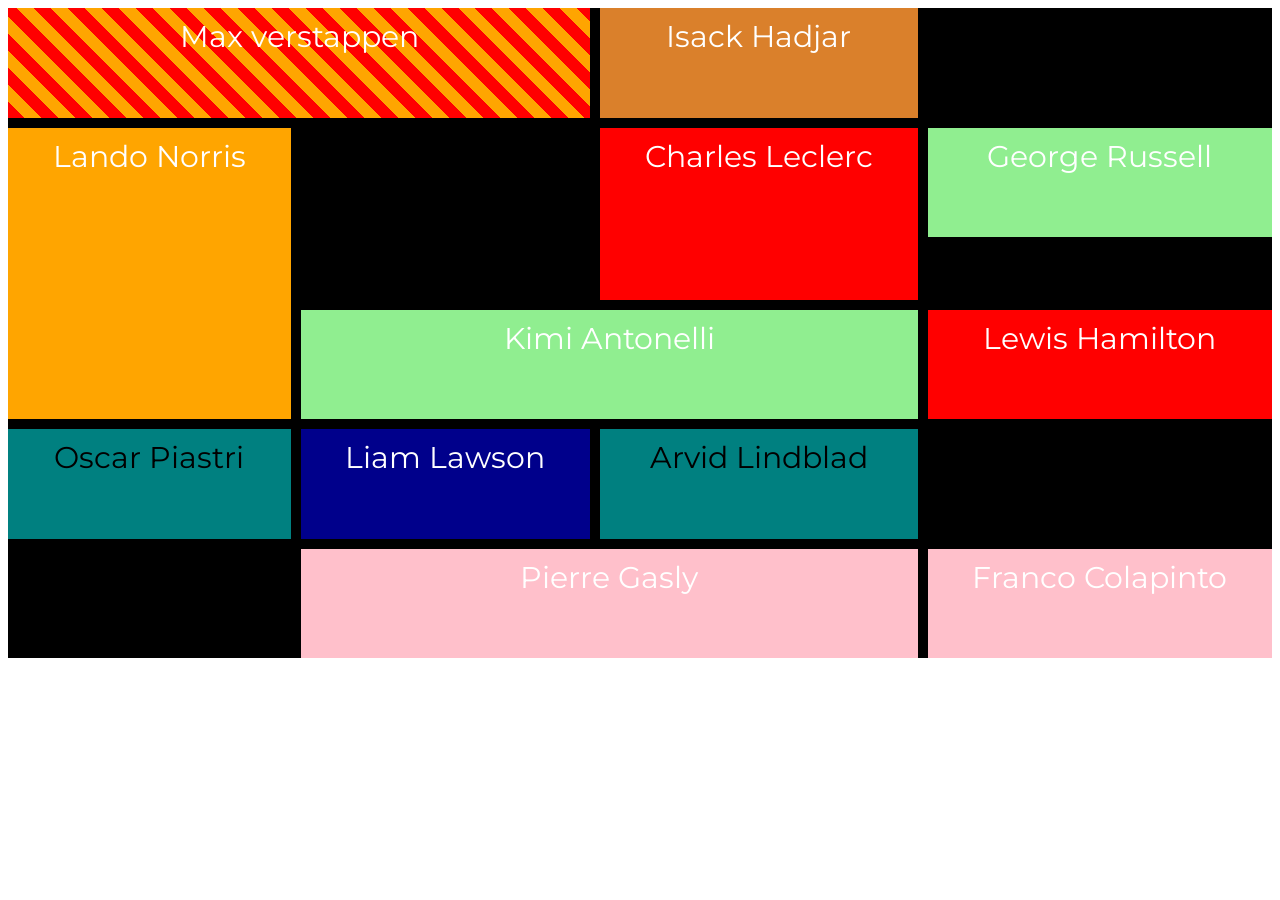
==== Index.html @ b8f1b2d2 "F1" ====
<!DOCTYPE html> 
<html>

    <head>
        <meta charset="utf-8">
        <title>Mondrian</title>
        <link rel="preconnect" href="https://fonts.googleapis.com">
        <link rel="preconnect" href="https://fonts.gstatic.com" crossorigin>
        <link href="https://fonts.googleapis.com/css2?family=Montserrat:wght@400;700&display=swap" rel="stylesheet">
        <link rel="stylesheet" href="style.css">
    </head>






    <body>

        <div class="boxbox">
            <div class="item Maxverstappen">Max verstappen</div> 
            <div class="item IsackHadjar">Isack Hadjar</div>
            <div class="item GeorgeRussell">George Russell</div>
            <div class="item KimiAntonelli">Kimi Antonelli</div>
            <div class="item LewisHamilton">Lewis Hamilton</div>
            <div class="item CharlesLeclerc">Charles Leclerc</div>
            <div class="item LandoNorris">Lando Norris</div>
            <div class="item">Oscar Piastri</div>
            <div class="item LiamLawson">Liam Lawson</div>
            <div class="item">Arvid Lindblad</div>
            <div class="item PierreGasly">Pierre Gasly</div>
            <div class="item FrancoColapinto">Franco Colapinto</div>
        </div>










    </body>

</html>
---- style.css ----
.boxbox{
    background-color:  black;
    display: grid;
    grid-template-columns: auto auto auto auto;
    grid-gap: 10px;
    height: 650px
}


.item{
     background-color: teal;
     color: black;
     font-size: 30px;
     padding: 10px;
     text-align: center;
     font-family: 'Montserrat', sans-serif;
}

.item.Maxverstappen{
    /* Static red/orange stripes — no movement */
    background: repeating-linear-gradient(45deg, red 0 12px, orange 12px 24px);
    color: white;
}

/* Make the Charles Leclerc box red */
.item.CharlesLeclerc{
    background-color: red;
    color: white;
}


.Maxverstappen{
    grid-column-start: 1;
    grid-column-end: 3;
}


.CharlesLeclerc{
    grid-row-start: 2;
    grid-row-end: 4;
    grid-column-start: 3;
    grid-column-end: 4;
}

.KimiAntonelli{
    grid-column-start: 2;
    grid-column-end: 4;
}

.item.KimiAntonelli{
    background-color: lightgreen;
    color: white;
}

.LandoNorris{
    grid-row-start: 2;
    grid-row-end: 5;
}

.item.LandoNorris{
    background-color: orange;
    color: white;
}


.PierreGasly{
    grid-row-start:6 ;
    grid-row-end:7 ;
    grid-column-start: 2;
    grid-column-end: 4;
}

.item.PierreGasly{
    background-color: pink;
    color: white;
}


.GeorgeRussell{
    grid-row-start: 2;
    grid-row-end: 3;
    grid-column-start: 4;
    grid-column-end: 5;
}

.item.GeorgeRussell{
    background-color: lightgreen;
    color: white;
}


.FrancoColapinto{
    grid-row-start: 6;
    grid-row-end: 7;
    grid-column-start: 4;
    grid-column-end: 5;
}

.item.FrancoColapinto{
    background-color: pink;
    color: white;
}


.item.LewisHamilton{
    background-color: red;
    color: white;
}

.item.LiamLawson{
    background-color: darkblue;
    color: white;
}

.item.IsackHadjar{
    background-color: rgb(218, 128, 43);
    color: white;
}
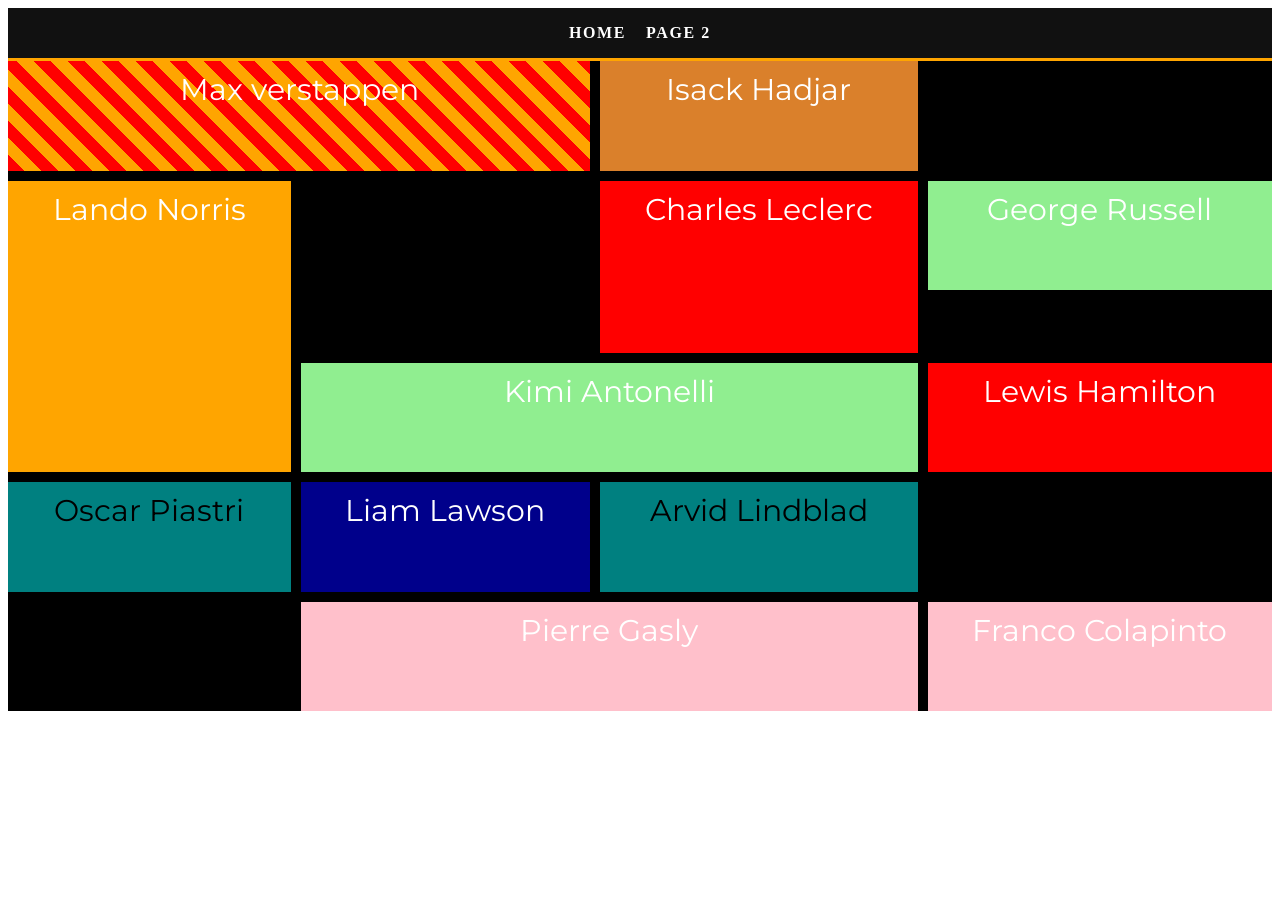
==== commit 18af2bed: "final" ====
--- a/Index.html
+++ b/Index.html
@@ -16,6 +16,10 @@
 
 
     <body>
+        <header class="navbar">
+            <a class="nav-link" href="Index.html">Home</a>
+            <a class="nav-link" href="page2.html">Page 2</a>
+        </header>
 
         <div class="boxbox">
             <div class="item Maxverstappen">Max verstappen</div> 
--- a/style.css
+++ b/style.css
@@ -115,4 +115,26 @@
 .item.IsackHadjar{
     background-color: rgb(218, 128, 43);
     color: white;
-}+}
+
+.navbar{
+    display: flex;
+    justify-content: center;
+    gap: 20px;
+    padding: 16px;
+    background: #111;
+    border-bottom: 3px solid orange;
+}
+
+.nav-link{
+    color: white;
+    text-decoration: none;
+    font-weight: 700;
+    text-transform: uppercase;
+    letter-spacing: 0.1em;
+}
+
+.nav-link:hover{
+    color: orange;
+}
+
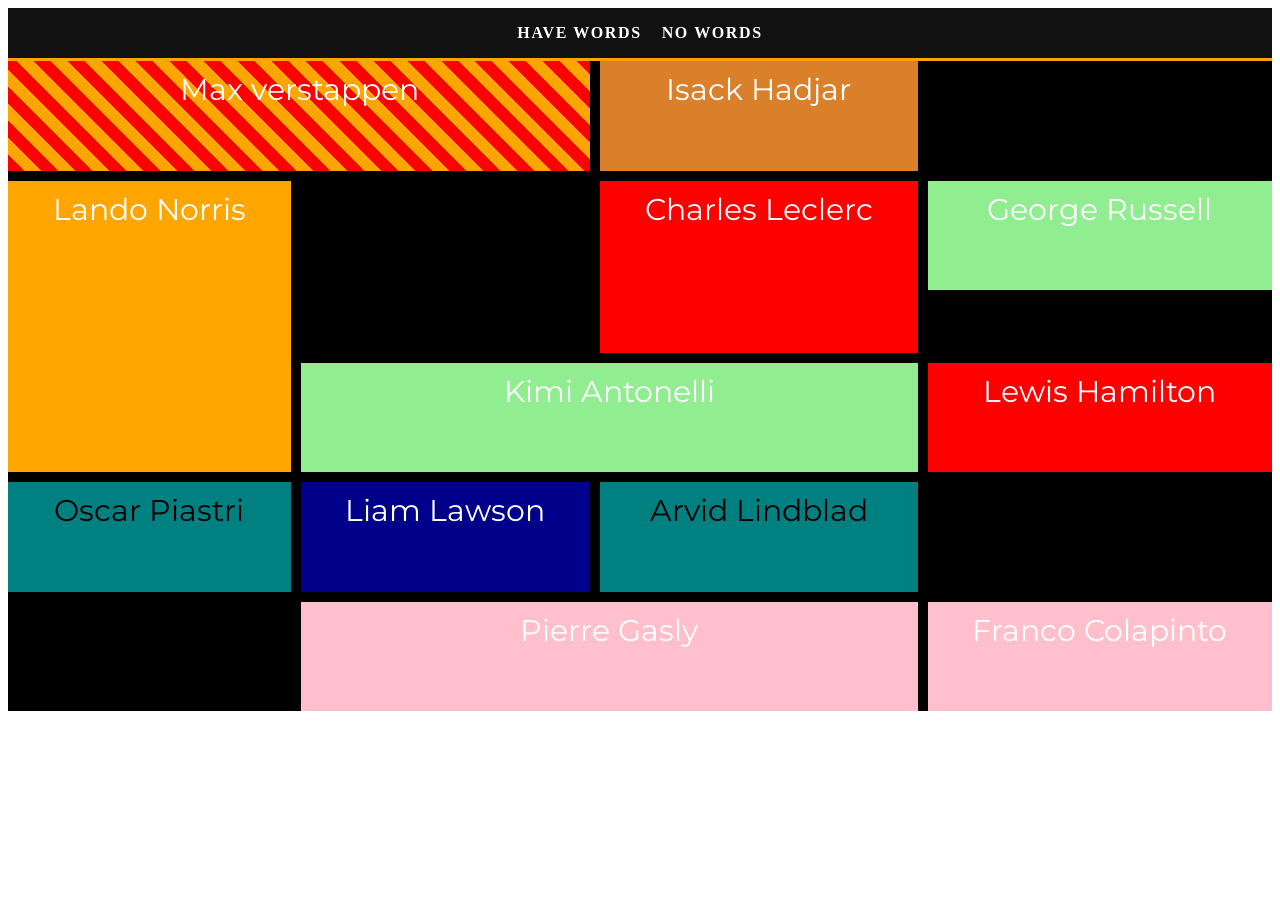
==== commit 5919cca7: "final" ====
--- a/Index.html
+++ b/Index.html
@@ -17,8 +17,8 @@
 
     <body>
         <header class="navbar">
-            <a class="nav-link" href="Index.html">Home</a>
-            <a class="nav-link" href="page2.html">Page 2</a>
+            <a class="nav-link" href="Index.html">Have words</a>
+            <a class="nav-link" href="page2.html">No words</a>
         </header>
 
         <div class="boxbox">
--- a/style.css
+++ b/style.css
@@ -5,6 +5,7 @@
     grid-gap: 10px;
     height: 650px
 }
+
 
 
 .item{
@@ -17,12 +18,10 @@
 }
 
 .item.Maxverstappen{
-    /* Static red/orange stripes — no movement */
     background: repeating-linear-gradient(45deg, red 0 12px, orange 12px 24px);
     color: white;
 }
 
-/* Make the Charles Leclerc box red */
 .item.CharlesLeclerc{
     background-color: red;
     color: white;
